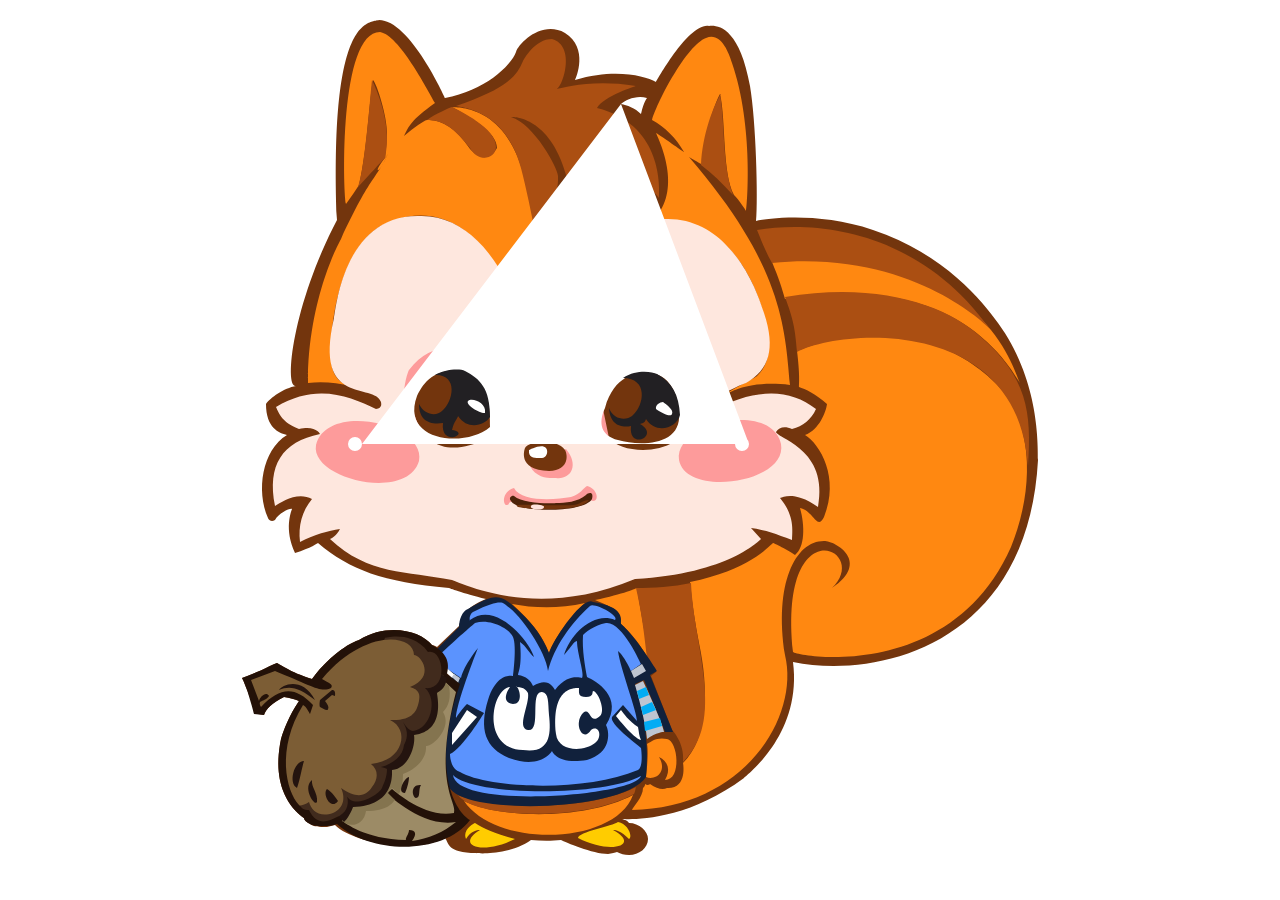
==== UU-Canvas/index.html @ cb1e5bfe "增加 Canvas 制作的 UU" ====
<!DOCTYPE html>
<!-- saved from url=(0038)http://121.14.161.189:7080/upload/zxj/ -->
<html><head><meta http-equiv="Content-Type" content="text/html; charset=UTF-8">

<meta name="author" content="UCWeb R.E.D zhangxj">
<title>html5+canvas画松鼠</title>
<style type="text/css">
#all {position:relative;margin:20px auto;width:796px;height:835px; }
#bg, #orange, #brown, #yellow, #white, #face_bg, #pink, #eye_bg, #lips, #eye_black, #eye_white, #lips_white, #clothes, #blue, #clothes_white, #clothes_grey, #light_blue, #pine_bg, #pine, #shell, #top_shell, #shadow, #pine_black, #noise {position:absolute;top:0;left:0;}
</style>
<link type="text/css" rel="stylesheet" href="chrome-extension://cpngackimfmofbokmjmljamhdncknpmg/style.css"><script type="text/javascript" charset="utf-8" src="chrome-extension://cpngackimfmofbokmjmljamhdncknpmg/page_context.js"></script></head>

<body screen_capture_injected="true">
<div id="all">
        <canvas id="bg" width="796" height="835"></canvas> 	
        <canvas id="orange" width="796" height="835"></canvas> 	
        <canvas id="brown" width="796" height="835"></canvas> 	
        <canvas id="yellow" width="796" height="835"></canvas> 	
        <canvas id="face_bg" width="796" height="835"></canvas> 	
        <canvas id="pink" width="796" height="835"></canvas> 	
        <canvas id="lips" width="796" height="835"></canvas> 	
        <canvas id="eye_bg" width="796" height="835"></canvas> 	
        <canvas id="white" width="796" height="835"></canvas> 	
        <canvas id="eye_black" width="796" height="835"></canvas> 	
        <canvas id="eye_white" width="796" height="835"></canvas> 	
        <canvas id="lips_white" width="796" height="835"></canvas> 	
        <canvas id="clothes" width="796" height="835"></canvas> 	
        <canvas id="blue" width="796" height="835"></canvas> 	
        <canvas id="clothes_white" width="796" height="835"></canvas> 	
        <canvas id="clothes_grey" width="796" height="835"></canvas> 	
        <canvas id="light_blue" width="796" height="835"></canvas> 	
        <canvas id="pine_bg" width="796" height="835"></canvas> 	
        <canvas id="pine" width="796" height="835"></canvas> 	
        <canvas id="shadow" width="796" height="835"></canvas> 	
        <canvas id="pine_black" width="796" height="835"></canvas> 	
        <canvas id="shell" width="796" height="835"></canvas> 	
        <canvas id="top_shell" width="796" height="835"></canvas> 	
        <canvas id="noise" width="796" height="835"></canvas> 	
</div>
    <script type="text/javascript">
        var bg, orange, brown, eyeball, nose, mouth, whisker;
        function getCanvas(id) {
            return document.getElementById(id).getContext("2d");
        }
        //bg
        bg = getCanvas("bg");
		bg.fillStyle = "#73350d";
		bg.moveTo(137, 1);
        bg.bezierCurveTo(168, 0, 203, 78, 203, 78);
        bg.bezierCurveTo(242, 71, 269, 46, 274, 32);
        bg.bezierCurveTo(277, 23, 300, 0, 323, 13);
        bg.bezierCurveTo(347, 28, 334, 58, 333, 60);
        bg.bezierCurveTo(373, 48, 403, 56, 414, 62);
        bg.bezierCurveTo(414, 62, 447, 2, 467, 6);
        bg.bezierCurveTo(475, 5, 497, 6, 508, 66);
        bg.bezierCurveTo(514, 102, 516, 178, 514, 201);
        bg.bezierCurveTo(528, 198, 578, 192, 631, 210);
        bg.bezierCurveTo(703, 234, 741, 282, 756, 303);
        bg.bezierCurveTo(796, 358, 796, 419, 796, 440);
        bg.bezierCurveTo(786, 627, 633, 659, 551, 642);
        bg.bezierCurveTo(560, 711, 509, 752, 502, 758);
        bg.bezierCurveTo(440, 804, 384, 799, 380, 799);
        bg.bezierCurveTo(383, 800, 385, 800, 387, 803);
        bg.bezierCurveTo(397, 803, 406, 811, 406, 819);
        bg.bezierCurveTo(406, 828, 397, 835, 387, 835);
        bg.bezierCurveTo(382, 835, 379, 834, 375, 832);
        bg.bezierCurveTo(373, 833, 370, 833, 366, 834);
        bg.bezierCurveTo(351, 834, 323, 822, 319, 820);
        bg.bezierCurveTo(310, 821, 299, 821, 289, 820);
        bg.bezierCurveTo(270, 834, 240, 834, 234, 833);
        bg.bezierCurveTo(205, 833, 207, 823, 203, 818);
        bg.bezierCurveTo(169, 835, 108, 821, 93, 805);
		bg.lineTo(85, 807)
        bg.bezierCurveTo(77, 807, 72, 807, 68, 804);
        bg.bezierCurveTo(64, 802, 62, 800, 62, 798);
        bg.bezierCurveTo(60, 796, 27, 777, 39, 719);
        bg.bezierCurveTo(42, 709, 47, 696, 57, 681);
        bg.bezierCurveTo(53, 679, 48, 678, 42, 677);
        bg.bezierCurveTo(30, 683, 24, 689, 22, 695);
		bg.lineTo(16, 694)
        bg.bezierCurveTo(10, 685, 3, 663, 0, 658);
        bg.bezierCurveTo(15, 653, 25, 647, 35, 643);
        bg.bezierCurveTo(49, 651, 52, 653, 70, 659);
        bg.bezierCurveTo(91, 631, 111, 622, 117, 620);
        bg.bezierCurveTo(146, 602, 179, 611, 190, 625);
        bg.bezierCurveTo(192, 625, 193, 626, 195, 627);
		bg.lineTo(217, 606)
        bg.bezierCurveTo(218, 602, 221, 594, 224, 591);
        bg.bezierCurveTo(229, 587, 234, 583, 244, 579);
        bg.bezierCurveTo(220, 573, 207, 568, 207, 568);
        bg.bezierCurveTo(141, 562, 108, 550, 76, 523);
        bg.bezierCurveTo(76, 523, 69, 528, 53, 533);
        bg.bezierCurveTo(42, 509, 49, 492, 50, 489);
        bg.bezierCurveTo(48, 488, 37, 493, 33, 500);
        bg.bezierCurveTo(28, 503, 26, 498, 26, 498);
        bg.bezierCurveTo(14, 471, 20, 430, 45, 415);
        bg.bezierCurveTo(37, 413, 24, 408, 24, 384);
        bg.bezierCurveTo(28, 378, 42, 368, 54, 366);
        bg.bezierCurveTo(42, 368, 50, 286, 95, 200);
        bg.bezierCurveTo(88, 0, 124, 3, 137, 0);
        bg.bezierCurveTo(168, 0, 203, 78, 203, 78);
		bg.fill();
		
		//orange
        orange = getCanvas("orange");
		orange.fillStyle = "#ff8811";
		orange.moveTo(138, 12);
        orange.bezierCurveTo(157, 15, 185, 69, 193, 83);
        orange.bezierCurveTo(169, 100, 167, 106, 162, 116);
        orange.bezierCurveTo(173, 107, 181, 101, 185, 100);
        orange.bezierCurveTo(199, 99, 214, 108, 228, 129);
        orange.bezierCurveTo(233, 134, 245, 145, 255, 128);
        orange.bezierCurveTo(255, 112, 228, 97, 210, 87);
        orange.bezierCurveTo(216, 88, 266, 84, 284, 163);
        orange.bezierCurveTo(306, 255, 296, 271, 313, 275);
        orange.bezierCurveTo(317, 275, 321, 267, 325, 253);
        orange.bezierCurveTo(330, 256, 333, 257, 335, 258);
        orange.bezierCurveTo(332, 248, 330, 225, 338, 215);
        orange.bezierCurveTo(347, 202, 368, 189, 367, 189);
        orange.bezierCurveTo(375, 185, 383, 176, 385, 170);
        orange.bezierCurveTo(403, 174, 406, 183, 417, 193);
        orange.bezierCurveTo(438, 163, 417, 120, 414, 113);
        orange.bezierCurveTo(421, 117, 440, 131, 442, 132);
        orange.bezierCurveTo(434, 118, 423, 107, 410, 100);
        orange.bezierCurveTo(416, 80, 445, 25, 464, 18);
        orange.bezierCurveTo(478, 12, 486, 30, 490, 43);
        orange.bezierCurveTo(512, 107, 505, 187, 504, 191);
        orange.bezierCurveTo(503, 189, 497, 180, 492, 175);
        orange.bezierCurveTo(480, 153, 484, 99, 478, 74);
        orange.bezierCurveTo(472, 85, 461, 118, 461, 145);
        orange.bezierCurveTo(457, 143, 447, 137, 447, 137);
        orange.bezierCurveTo(540, 245, 543, 306, 548, 365);
        orange.bezierCurveTo(506, 360, 488, 373, 484, 374);
        orange.bezierCurveTo(492, 368, 513, 358, 515, 356);
        orange.bezierCurveTo(524, 348, 527, 336, 527, 323);
        orange.bezierCurveTo(527, 318, 515, 209, 429, 200);
        orange.bezierCurveTo(382, 198, 360, 241, 356, 246);
        orange.bezierCurveTo(382, 198, 327, 293, 321, 341);
        orange.bezierCurveTo(317, 363, 322, 375, 323, 377);
        orange.bezierCurveTo(300, 375, 291, 376, 287, 378);
        orange.bezierCurveTo(292, 358, 293, 329, 273, 280);
        orange.bezierCurveTo(266, 266, 228, 172, 150, 201);
        orange.bezierCurveTo(101, 217, 88, 297, 89, 337);
        orange.bezierCurveTo(89, 361, 104, 365, 109, 366);
        orange.bezierCurveTo(95, 363, 81, 361, 66, 363);
        orange.bezierCurveTo(66, 277, 99, 219, 99, 219);
        orange.bezierCurveTo(129, 154, 136, 157, 146, 134);
        orange.bezierCurveTo(129, 154, 136, 157, 146, 134);
		orange.lineTo(143, 138)
        orange.bezierCurveTo(144, 128, 145, 120, 145, 113);
        orange.bezierCurveTo(145, 96, 135, 64, 131, 60);
        orange.bezierCurveTo(128, 72, 125, 133, 117, 165);
        orange.bezierCurveTo(114, 170, 109, 177, 104, 184);
        orange.bezierCurveTo(101, 170, 97, 12, 138, 12);
		orange.moveTo(530, 242);
        orange.bezierCurveTo(736, 225, 769, 342, 778, 363);
        orange.bezierCurveTo(708, 244, 563, 278, 543, 279);
        orange.bezierCurveTo(538, 261, 534, 252, 530, 242);
		orange.moveTo(555, 331);
        orange.bezierCurveTo(686, 278, 763, 369, 768, 381);
        orange.bezierCurveTo(793, 422, 788, 481, 769, 527);
        orange.bezierCurveTo(709, 662, 557, 637, 551, 632);
        orange.bezierCurveTo(536, 485, 630, 530, 590, 568);
        orange.bezierCurveTo(629, 542, 594, 521, 582, 521);
        orange.bezierCurveTo(553, 521, 532, 564, 543, 635);
        orange.bezierCurveTo(558, 697, 502, 788, 390, 790);
        orange.bezierCurveTo(391, 787, 401, 777, 401, 768);
        orange.bezierCurveTo(403, 766, 403, 765, 403, 764);
        orange.bezierCurveTo(406, 766, 408, 764, 408, 764);
        orange.bezierCurveTo(415, 769, 421, 770, 425, 768);
        orange.bezierCurveTo(446, 769, 441, 743, 441, 743);
        orange.bezierCurveTo(466, 719, 467, 669, 457, 623);
        orange.bezierCurveTo(453, 603, 450, 583, 448, 562);
        orange.bezierCurveTo(507, 550, 526, 527, 531, 523);
        orange.bezierCurveTo(532, 523, 546, 530, 553, 535);
        orange.bezierCurveTo(563, 527, 563, 506, 558, 488);
        orange.bezierCurveTo(572, 491, 575, 511, 582, 497);
        orange.bezierCurveTo(598, 458, 578, 424, 563, 415);
        orange.bezierCurveTo(577, 410, 584, 392, 585, 384);
        orange.bezierCurveTo(574, 374, 563, 369, 557, 367);
        orange.bezierCurveTo(557, 363, 558, 355, 555, 331);
		orange.moveTo(353, 580);
        orange.bezierCurveTo(382, 574, 395, 568, 395, 568);
        orange.bezierCurveTo(399, 594, 404, 617, 407, 640);
        orange.bezierCurveTo(394, 616, 378, 603, 378, 603);
        orange.bezierCurveTo(380, 594, 376, 589, 353, 580);
		orange.moveTo(270, 584);
        orange.bezierCurveTo(291, 588, 317, 589, 343, 583);
        orange.bezierCurveTo(343, 583, 318, 606, 307, 633);
        orange.bezierCurveTo(304, 625, 297, 608, 270, 584);
		orange.moveTo(405, 724);
        orange.bezierCurveTo(410, 721, 415, 717, 425, 719);
        orange.bezierCurveTo(436, 721, 440, 760, 423, 760);
        orange.bezierCurveTo(429, 750, 426, 741, 417, 737);
        orange.bezierCurveTo(426, 752, 413, 761, 404, 757);
        orange.bezierCurveTo(404, 757, 407, 734, 405, 724);
		orange.moveTo(222, 781);
        orange.bezierCurveTo(258, 799, 344, 800, 391, 775);
        orange.bezierCurveTo(373, 825, 255, 829, 222, 781);
		orange.fill();
		
		//brown
        brown = getCanvas("brown");
		brown.fillStyle = "#ab4f12";
		brown.moveTo(130, 60);
        brown.bezierCurveTo(130, 60, 152, 102, 143, 138);
        brown.bezierCurveTo(137, 144, 130, 152, 116, 167);
        brown.bezierCurveTo(123, 150, 129, 67, 130, 60);
		brown.moveTo(185, 100);
        brown.bezierCurveTo(193, 94, 207, 88, 210, 87);
        brown.bezierCurveTo(218, 91, 254, 108, 254, 127);
        brown.bezierCurveTo(254, 138, 237, 144, 228, 128);
        brown.bezierCurveTo(212, 108, 201, 100, 185, 100);
		brown.moveTo(214, 86);
        brown.bezierCurveTo(267, 68, 275, 55, 281, 41);
        brown.bezierCurveTo(282, 39, 293, 19, 310, 19);
        brown.bezierCurveTo(335, 26, 320, 70, 314, 69);
        brown.bezierCurveTo(323, 68, 349, 59, 394, 66);
        brown.bezierCurveTo(394, 66, 362, 76, 355, 88);
        brown.bezierCurveTo(418, 104, 418, 162, 417, 178);
        brown.bezierCurveTo(397, 150, 358, 162, 358, 162);
		brown.lineTo(374, 166)
        brown.bezierCurveTo(369, 194, 327, 190, 322, 228);
        brown.bezierCurveTo(306, 208, 330, 187, 325, 158);
        brown.bezierCurveTo(308, 94, 269, 97, 269, 97);
        brown.bezierCurveTo(292, 104, 316, 148, 316, 156);
        brown.bezierCurveTo(317, 183, 302, 181, 307, 220);
        brown.bezierCurveTo(310, 234, 315, 244, 324, 254);
        brown.bezierCurveTo(321, 267, 317, 274, 311, 274);
        brown.bezierCurveTo(297, 274, 304, 252, 281, 156);
        brown.bezierCurveTo(272, 114, 249, 91, 214, 86);
		brown.moveTo(478, 74);
        brown.bezierCurveTo(483, 102, 480, 145, 491, 175);
        brown.bezierCurveTo(480, 163, 470, 153, 459, 145);
        brown.bezierCurveTo(460, 115, 472, 84, 479, 74);
		brown.moveTo(515, 210);
        brown.bezierCurveTo(574, 200, 677, 210, 748, 309);
        brown.bezierCurveTo(748, 309, 672, 229, 530, 243);
        brown.bezierCurveTo(525, 234, 521, 225, 515, 210);
		brown.moveTo(543, 277);
        brown.bezierCurveTo(635, 261, 705, 285, 739, 317);
        brown.bezierCurveTo(785, 357, 790, 392, 786, 446);
        brown.bezierCurveTo(776, 295, 598, 309, 555, 332);
        brown.bezierCurveTo(553, 307, 551, 299, 543, 277);
		brown.moveTo(394, 568);
        brown.bezierCurveTo(411, 568, 431, 567, 449, 563);
        brown.bezierCurveTo(452, 629, 484, 700, 441, 742);
        brown.bezierCurveTo(443, 723, 430, 710, 430, 710);
		brown.lineTo(409, 656)
		brown.lineTo(414, 652)
		brown.lineTo(405, 638)
        brown.bezierCurveTo(402, 613, 400, 594, 394, 568);
		brown.moveTo(216, 775);
        brown.bezierCurveTo(245, 788, 343, 793, 394, 767);
        brown.bezierCurveTo(393, 771, 393, 772, 392, 774);
        brown.bezierCurveTo(339, 803, 238, 796, 220, 779);
        brown.bezierCurveTo(218, 778, 217, 776, 216, 775);
		brown.fill();

		//yellow
        yellow = getCanvas("yellow");
		yellow.fillStyle = "#ffcc00";
		yellow.moveTo(233, 803);
        yellow.bezierCurveTo(241, 808, 253, 814, 273, 819);
        yellow.bezierCurveTo(239, 836, 213, 825, 238, 810);
        yellow.bezierCurveTo(238, 810, 230, 809, 224, 819);
        yellow.bezierCurveTo(220, 810, 232, 803, 233, 803);
		yellow.moveTo(336, 818);
        yellow.bezierCurveTo(336, 812, 371, 806, 376, 802);
        yellow.bezierCurveTo(386, 804, 391, 816, 387, 819);
        yellow.bezierCurveTo(377, 809, 372, 810, 371, 810);
        yellow.bezierCurveTo(399, 825, 369, 835, 336, 818);
		yellow.fill();

		//face_bg
        face_bg = getCanvas("face_bg");
		face_bg.fillStyle = "#fee7de";
		face_bg.moveTo(178, 196);
        face_bg.bezierCurveTo(267, 194, 303, 353, 287, 377);
        face_bg.bezierCurveTo(298, 375, 307, 375, 322, 376);
        face_bg.bezierCurveTo(309, 317, 347, 247, 376, 220);
        face_bg.bezierCurveTo(399, 199, 417, 199, 426, 199);
        face_bg.bezierCurveTo(476, 199, 508, 246, 522, 293);
        face_bg.bezierCurveTo(534, 329, 527, 350, 504, 363);
        face_bg.bezierCurveTo(497, 365, 475, 377, 470, 379);
        face_bg.bezierCurveTo(465, 390, 475, 388, 475, 388);
        face_bg.bezierCurveTo(517, 368, 548, 369, 574, 389);
        face_bg.bezierCurveTo(569, 400, 561, 406, 550, 409);
        face_bg.bezierCurveTo(543, 406, 537, 407, 534, 412);
        face_bg.bezierCurveTo(536, 419, 587, 429, 576, 487);
        face_bg.bezierCurveTo(553, 471, 542, 477, 538, 478);
        face_bg.bezierCurveTo(551, 494, 551, 506, 550, 520);
        face_bg.bezierCurveTo(534, 514, 524, 510, 509, 508);
		face_bg.lineTo(519, 519)
        face_bg.bezierCurveTo(519, 519, 487, 554, 393, 559);
        face_bg.bezierCurveTo(296, 600, 224, 565, 210, 560);
        face_bg.bezierCurveTo(165, 551, 126, 555, 88, 519);
        face_bg.bezierCurveTo(94, 517, 98, 509, 98, 509);
        face_bg.bezierCurveTo(86, 511, 73, 514, 58, 522);
        face_bg.bezierCurveTo(56, 506, 60, 491, 70, 479);
        face_bg.bezierCurveTo(56, 471, 39, 482, 33, 486);
        face_bg.bezierCurveTo(25, 445, 40, 422, 78, 414);
        face_bg.bezierCurveTo(78, 414, 74, 405, 57, 409);
        face_bg.bezierCurveTo(41, 403, 37, 394, 34, 387);
        face_bg.bezierCurveTo(75, 362, 109, 377, 134, 389);
        face_bg.bezierCurveTo(141, 388, 139, 383, 139, 382);
        face_bg.bezierCurveTo(133, 362, 71, 388, 92, 298);
        face_bg.bezierCurveTo(94, 291, 101, 194, 178, 196);
		face_bg.fill();
		
		//pink
        pink = getCanvas("pink");
		pink.fillStyle = "#fd9b9b";
		pink.moveTo(74, 425);
        pink.bezierCurveTo(85, 381, 185, 404, 177, 441);
        pink.bezierCurveTo(165, 482, 68, 459, 74, 425);
		pink.moveTo(167, 350);
        pink.bezierCurveTo(201, 305, 251, 339, 251, 362);
        pink.bezierCurveTo(227, 408, 211, 416, 197, 424);
        pink.bezierCurveTo(147, 413, 164, 355, 167, 350);
		pink.moveTo(288, 446);
		pink.lineTo(324, 429)
        pink.bezierCurveTo(338, 446, 328, 460, 314, 458);
        pink.bezierCurveTo(311, 458, 295, 460, 288, 446);
		pink.moveTo(272, 468);
        pink.bezierCurveTo(279, 482, 312, 480, 329, 477);
        pink.bezierCurveTo(339, 474, 341, 468, 345, 466);
        pink.bezierCurveTo(355, 468, 358, 481, 351, 481);
		pink.lineTo(348, 480)
        pink.bezierCurveTo(294, 500, 276, 475, 267, 483);
        pink.bezierCurveTo(267, 484, 266, 485, 265, 485);
        pink.bezierCurveTo(261, 486, 259, 472, 272, 468);
		pink.moveTo(372, 339);
        pink.bezierCurveTo(385, 323, 417, 328, 428, 344);
        pink.bezierCurveTo(433, 349, 436, 357, 439, 365);
		pink.lineTo(367, 419)
        pink.bezierCurveTo(352, 413, 337, 376, 372, 339);
		pink.moveTo(437, 440);
        pink.bezierCurveTo(432, 402, 530, 381, 539, 424);
        pink.bezierCurveTo(546, 463, 444, 478, 437, 440);
		pink.fill();
		
		//lips
        lips = getCanvas("lips");
		lips.fillStyle = "#4d2309";
		lips.moveTo(272, 476);
        lips.bezierCurveTo(280, 483, 305, 484, 314, 483);
        lips.bezierCurveTo(323, 483, 336, 482, 344, 475);
        lips.bezierCurveTo(347, 472, 352, 472, 350, 479);
        lips.bezierCurveTo(343, 491, 298, 492, 279, 487);
        lips.bezierCurveTo(270, 484, 269, 481, 269, 481);
        lips.bezierCurveTo(266, 478, 270, 475, 272, 476);
		lips.fill();

		//eye_bg
        eye_bg = getCanvas("eye_bg");
		eye_bg.fillStyle = "#73350d";
		eye_bg.moveTo(171, 391);
        eye_bg.bezierCurveTo(169, 379, 167, 337, 210, 337);
        eye_bg.bezierCurveTo(265, 336, 256, 410, 256, 413);
        eye_bg.bezierCurveTo(254, 413, 189, 458, 171, 390);
		eye_bg.moveTo(361, 389);
        eye_bg.bezierCurveTo(357, 380, 363, 341, 402, 340);
        eye_bg.bezierCurveTo(443, 341, 445, 389, 445, 395);
        eye_bg.bezierCurveTo(448, 436, 381, 437, 367, 418);
		pink.lineTo(361, 389)
		eye_bg.moveTo(283, 428);
        eye_bg.bezierCurveTo(286, 422, 313, 417, 323, 430);
        eye_bg.bezierCurveTo(325, 433, 329, 450, 307, 451);
        eye_bg.bezierCurveTo(274, 450, 283, 428, 283, 428);
		eye_bg.moveTo(275, 485);
        eye_bg.bezierCurveTo(281, 484, 317, 486, 331, 485);
        eye_bg.bezierCurveTo(337, 485, 341, 480, 347, 480);
        eye_bg.bezierCurveTo(341, 488, 323, 489, 308, 489);
        eye_bg.bezierCurveTo(289, 489, 272, 488, 275, 485);
		eye_bg.fill();

		//white
        white = getCanvas("white");
		white.fillStyle = "#fff";
		white.moveTo(379, 84);
        white.bezierCurveTo(384, 80, 394, 75, 405, 78);
        white.bezierCurveTo(405, 78, 402, 81, 399, 94);
        white.bezierCurveTo(393, 88, 385, 85, 379, 84);
		white.arc(113, 424, 7, 0, Math.PI*2, true);
		white.arc(500, 424, 7, 0, Math.PI*2, true);
		//x，y代表圆心坐标，z是圆的半径。a代表圆周肇端地位。0 PI就是肇端地位了，沿顺时针路线，分别是0.5 PI（正下方），1 PI和1.5 PI（正上方），这个为我们今后画饼图供给了扇形局限的根据。 第五个参数是弧长Math.PI*2就是全部圆了，Math.PI是半圆。第六个参数是个布尔值，就是断定是顺时针还是逆时针，这里false是顺时针。】
		white.moveTo(175, 376);
        white.bezierCurveTo(180, 366, 188, 350, 217, 350);
        white.bezierCurveTo(249, 359, 248, 391, 248, 407);
        white.bezierCurveTo(224, 428, 158, 422, 175, 376);
		white.moveTo(363, 388);
        white.bezierCurveTo(373, 351, 401, 353, 401, 353);
        white.bezierCurveTo(434, 350, 437, 388, 437, 393);
        white.bezierCurveTo(440, 427, 396, 426, 376, 420);
        white.bezierCurveTo(359, 416, 356, 403, 363, 388);
		white.moveTo(287, 430);
        white.bezierCurveTo(287, 430, 300, 423, 304, 428);
        white.bezierCurveTo(307, 432, 304, 438, 300, 438);
        white.bezierCurveTo(294, 438, 286, 439, 287, 430);
		white.fill();
		
        //eye_black		
        eye_black = getCanvas("eye_black");
		eye_black.fillStyle = "#222023";
		eye_black.moveTo(193, 355);
        eye_black.bezierCurveTo(201, 350, 217, 348, 223, 351);
        eye_black.bezierCurveTo(238, 359, 248, 368, 248, 397);
        eye_black.bezierCurveTo(243, 405, 226, 411, 216, 396);
        eye_black.bezierCurveTo(216, 398, 212, 401, 210, 410);
        eye_black.bezierCurveTo(230, 413, 198, 428, 201, 403);
        eye_black.bezierCurveTo(188, 405, 177, 401, 177, 384);
        eye_black.bezierCurveTo(183, 396, 195, 396, 200, 391);
        eye_black.bezierCurveTo(212, 381, 216, 354, 193, 355);
		eye_black.moveTo(381, 358);
        eye_black.bezierCurveTo(395, 349, 410, 352, 415, 354);
        eye_black.bezierCurveTo(430, 362, 437, 375, 438, 395);
        eye_black.bezierCurveTo(435, 408, 414, 415, 404, 399);
        eye_black.bezierCurveTo(403, 402, 402, 403, 398, 404);
        eye_black.bezierCurveTo(419, 416, 386, 431, 389, 406);
        eye_black.bezierCurveTo(379, 408, 368, 405, 367, 388);
        eye_black.bezierCurveTo(372, 401, 385, 400, 390, 396);
        eye_black.bezierCurveTo(403, 385, 406, 358, 381, 358);
		eye_black.fill();

        //eye_white		
        eye_white = getCanvas("eye_white");
		eye_white.fillStyle = "#fff";
		eye_white.moveTo(226, 381);
        eye_white.bezierCurveTo(229, 377, 245, 382, 243, 393);
        eye_white.bezierCurveTo(239, 394, 223, 385, 226, 381);
		eye_white.moveTo(421, 382);
        eye_white.bezierCurveTo(425, 385, 432, 390, 430, 394);
        eye_white.bezierCurveTo(429, 398, 418, 392, 414, 389);
        eye_white.bezierCurveTo(413, 385, 418, 382, 421, 382);
		eye_white.fill();

        //lips_white		
        lips_white = getCanvas("lips_white");
		lips_white.fillStyle = "#ffe3dd";
		lips_white.moveTo(289, 486);
        lips_white.bezierCurveTo(290, 483, 303, 485, 302, 487);
        lips_white.bezierCurveTo(302, 491, 287, 490, 289, 486);
		lips_white.fill();
		
		//clothes
        clothes = getCanvas("clothes");
		clothes.fillStyle = "#11213c";
		clothes.moveTo(195, 629);
		clothes.lineTo(217, 607)
        clothes.bezierCurveTo(217, 600, 220, 591, 226, 589);
        clothes.bezierCurveTo(254, 572, 259, 573, 280, 594);
        clothes.bezierCurveTo(292, 605, 301, 618, 307, 633);
        clothes.bezierCurveTo(311, 620, 341, 575, 351, 582);
        clothes.bezierCurveTo(382, 587, 379, 598, 379, 604);
        clothes.bezierCurveTo(395, 618, 415, 651, 415, 651);
		clothes.lineTo(408, 655)
		clothes.lineTo(431, 712)
		clothes.lineTo(423, 712)
		clothes.lineTo(402, 660)
		clothes.lineTo(393, 664)
        clothes.bezierCurveTo(403, 693, 407, 727, 404, 757);
        clothes.bezierCurveTo(381, 793, 211, 796, 206, 764);
        clothes.bezierCurveTo(200, 742, 202, 709, 216, 664);
        clothes.bezierCurveTo(194, 644, 198, 637, 195, 629);
		clothes.fill();
		
		//blue
        blue = getCanvas("blue");
		blue.fillStyle = "#5b93fe";
		blue.moveTo(228, 601);
        blue.bezierCurveTo(227, 598, 228, 594, 231, 592);
        blue.bezierCurveTo(260, 578, 261, 583, 265, 586);
        blue.bezierCurveTo(279, 595, 304, 632, 306, 651);
        blue.bezierCurveTo(312, 627, 329, 603, 348, 586);
        blue.bezierCurveTo(352, 582, 378, 596, 373, 600);
        blue.bezierCurveTo(351, 591, 328, 615, 322, 635);
        blue.bezierCurveTo(331, 625, 331, 622, 335, 621);
        blue.bezierCurveTo(335, 633, 343, 655, 340, 658);
        blue.bezierCurveTo(338, 658, 326, 653, 313, 670);
        blue.bezierCurveTo(311, 666, 305, 657, 291, 666);
        blue.bezierCurveTo(289, 661, 284, 656, 276, 655);
        blue.bezierCurveTo(277, 650, 280, 645, 278, 622);
        blue.bezierCurveTo(284, 626, 288, 634, 292, 637);
        blue.bezierCurveTo(288, 622, 254, 580, 228, 600);
		blue.moveTo(192, 640);
        blue.bezierCurveTo(222, 612, 225, 610, 233, 603);
        blue.bezierCurveTo(248, 598, 268, 609, 271, 617);
        blue.bezierCurveTo(275, 626, 271, 656, 271, 656);
        blue.bezierCurveTo(271, 656, 255, 651, 246, 680);
        blue.bezierCurveTo(237, 709, 243, 728, 267, 738);
        blue.bezierCurveTo(299, 750, 310, 731, 310, 731);
        blue.bezierCurveTo(310, 731, 315, 745, 345, 740);
        blue.bezierCurveTo(369, 733, 368, 713, 364, 705);
        blue.bezierCurveTo(382, 677, 354, 661, 345, 657);
        blue.bezierCurveTo(343, 646, 340, 630, 341, 615);
        blue.bezierCurveTo(343, 613, 352, 605, 364, 603);
        blue.bezierCurveTo(380, 601, 399, 644, 399, 644);
		blue.lineTo(389, 651)
        blue.bezierCurveTo(389, 651, 383, 637, 376, 631);
        blue.bezierCurveTo(378, 647, 395, 692, 395, 701);
		blue.lineTo(381, 685)
		blue.lineTo(370, 697)
        blue.bezierCurveTo(367, 704, 395, 724, 399, 728);
        blue.bezierCurveTo(399, 728, 402, 747, 396, 750);
        blue.bezierCurveTo(342, 773, 245, 768, 218, 752);
        blue.bezierCurveTo(210, 750, 208, 739, 208, 734);
        blue.bezierCurveTo(220, 729, 242, 693, 242, 693);
		blue.lineTo(225, 684)
        blue.bezierCurveTo(225, 684, 219, 690, 214, 698);
        blue.bezierCurveTo(215, 681, 236, 628, 236, 628);
        blue.bezierCurveTo(236, 628, 222, 645, 219, 658);
		blue.lineTo(192, 640)
		blue.moveTo(211, 755);
        blue.bezierCurveTo(230, 776, 361, 777, 399, 756);
        blue.bezierCurveTo(393, 776, 215, 790, 211, 755);
		blue.fill();
		
		//clothes_white
        clothes_white = getCanvas("clothes_white");
		clothes_white.fillStyle = "#fff";
		clothes_white.moveTo(192, 641);
		clothes_white.lineTo(194, 639)
		clothes_white.lineTo(213, 655)
		clothes_white.lineTo(210, 658)
		clothes_white.lineTo(192, 641)
		clothes_white.moveTo(225, 690);
		clothes_white.lineTo(235, 697)
		clothes_white.lineTo(210, 725)
		clothes_white.lineTo(210, 713)
		clothes_white.lineTo(225, 690)
		clothes_white.moveTo(374, 696);
		clothes_white.lineTo(379, 690)
        clothes_white.bezierCurveTo(381, 693, 387, 701, 396, 707);
        clothes_white.bezierCurveTo(397, 712, 397, 716, 399, 720);
        clothes_white.bezierCurveTo(391, 718, 374, 696, 374, 696);
		clothes_white.moveTo(268, 667);
        clothes_white.bezierCurveTo(268, 667, 257, 682, 271, 684);
        clothes_white.bezierCurveTo(281, 684, 278, 670, 275, 667);
        clothes_white.bezierCurveTo(274, 667, 274, 666, 275, 667);
        clothes_white.bezierCurveTo(282, 667, 285, 671, 286, 673);
        clothes_white.bezierCurveTo(288, 684, 274, 708, 286, 710);
        clothes_white.bezierCurveTo(300, 712, 287, 671, 300, 672);
        clothes_white.bezierCurveTo(307, 673, 306, 682, 307, 695);
        clothes_white.bezierCurveTo(309, 713, 309, 734, 281, 730);
        clothes_white.bezierCurveTo(239, 729, 249, 669, 268, 667);
		clothes_white.moveTo(337, 668);
        clothes_white.bezierCurveTo(337, 673, 336, 677, 344, 677);
        clothes_white.bezierCurveTo(352, 677, 350, 672, 351, 671);
        clothes_white.bezierCurveTo(356, 671, 364, 691, 358, 696);
        clothes_white.bezierCurveTo(347, 706, 349, 686, 341, 693);
        clothes_white.bezierCurveTo(331, 704, 341, 723, 349, 710);
        clothes_white.bezierCurveTo(357, 704, 361, 717, 353, 723);
        clothes_white.bezierCurveTo(342, 732, 316, 732, 314, 714);
        clothes_white.bezierCurveTo(309, 666, 333, 668, 337, 668);
		clothes_white.fill();

		//clothes_grey
        clothes_grey = getCanvas("clothes_grey");
		clothes_grey.fillStyle = "#bec5d1";
		clothes_grey.moveTo(212, 654);
 		clothes_grey.lineTo(218, 658)
 		clothes_grey.lineTo(216, 663)
 		clothes_grey.lineTo(210, 657)
 		clothes_grey.lineTo(212, 654)
		clothes_grey.moveTo(389, 651);
 		clothes_grey.lineTo(400, 644)
 		clothes_grey.lineTo(404, 651)
 		clothes_grey.lineTo(392, 658)
 		clothes_grey.lineTo(389, 651)
		clothes_grey.moveTo(393, 665);
 		clothes_grey.lineTo(401, 661)
        clothes_grey.bezierCurveTo(401, 661, 421, 703, 422, 712);
        clothes_grey.bezierCurveTo(422, 712, 414, 712, 405, 719);
        clothes_grey.bezierCurveTo(404, 702, 393, 665, 393, 665);
		clothes_grey.fill();
		
		//light_blue
        light_blue = getCanvas("light_blue");
		light_blue.fillStyle = "#02acf4";
		light_blue.moveTo(395, 671);
 		light_blue.lineTo(404, 667)
 		light_blue.lineTo(407, 675)
 		light_blue.lineTo(397, 679)
 		light_blue.lineTo(395, 671)
		light_blue.moveTo(399, 687);
 		light_blue.lineTo(410, 682)
 		light_blue.lineTo(414, 690)
 		light_blue.lineTo(401, 695)
 		light_blue.lineTo(399, 687)
		light_blue.moveTo(402, 702);
 		light_blue.lineTo(418, 698)
 		light_blue.lineTo(420, 706)
 		light_blue.lineTo(403, 711)
 		light_blue.lineTo(402, 702)
		light_blue.fill();
		
		//pine_bg
        pine_bg = getCanvas("pine_bg");
		pine_bg.fillStyle = "#231108";
		pine_bg.moveTo(1, 657);
        pine_bg.bezierCurveTo(10, 685, 3, 663, 0, 658);
        pine_bg.bezierCurveTo(15, 653, 25, 647, 35, 643);
        pine_bg.bezierCurveTo(49, 651, 52, 653, 70, 659);
        pine_bg.bezierCurveTo(91, 631, 111, 622, 117, 620);
        pine_bg.bezierCurveTo(146, 602, 179, 611, 190, 625);
        pine_bg.bezierCurveTo(210, 635, 206, 649, 205, 654);
 		pine_bg.lineTo(218, 664)
        pine_bg.bezierCurveTo(188, 751, 214, 792, 228, 800);
        pine_bg.bezierCurveTo(202, 835, 129, 835, 95, 804);
        pine_bg.bezierCurveTo(88, 807, 72, 807, 68, 804);
        pine_bg.bezierCurveTo(64, 802, 62, 800, 62, 798);
        pine_bg.bezierCurveTo(60, 796, 27, 777, 39, 719);
        pine_bg.bezierCurveTo(42, 709, 47, 696, 57, 681);
        pine_bg.bezierCurveTo(53, 679, 48, 678, 42, 677);
        pine_bg.bezierCurveTo(30, 683, 24, 689, 22, 695);
		pine_bg.lineTo(12, 694)
        pine_bg.bezierCurveTo(10, 685, 3, 663, 1, 657);
		pine_bg.fill();

		//pine
        pine = getCanvas("pine");
		pine.fillStyle = "#9c8b66";
		pine.moveTo(199, 658);
 		pine.lineTo(214, 672)
        pine.bezierCurveTo(190, 765, 216, 782, 212, 793);
        pine.bezierCurveTo(183, 799, 150, 769, 150, 769);
 		pine.lineTo(145, 773)
        pine.bezierCurveTo(145, 773, 179, 808, 214, 802);
        pine.bezierCurveTo(202, 812, 186, 819, 170, 821);
        pine.bezierCurveTo(175, 814, 174, 810, 167, 810);
        pine.bezierCurveTo(167, 814, 163, 818, 164, 820);
        pine.bezierCurveTo(122, 819, 104, 803, 100, 801);
 		pine.lineTo(140, 714)
 		pine.lineTo(199, 658)
		pine.fill();
		
		//shell
        shell = getCanvas("shell");
		shell.fillStyle = "#412b1d";
		shell.moveTo(143, 618);
        shell.bezierCurveTo(143, 618, 170, 610, 186, 632);
        shell.bezierCurveTo(202, 628, 207, 671, 183, 668);
        shell.bezierCurveTo(196, 679, 189, 709, 171, 711);
        shell.bezierCurveTo(168, 711, 164, 707, 161, 702);
        shell.bezierCurveTo(165, 709, 167, 716, 162, 725);
        shell.bezierCurveTo(161, 736, 151, 744, 139, 747);
        shell.bezierCurveTo(142, 748, 144, 748, 145, 749);
        shell.bezierCurveTo(145, 757, 142, 763, 140, 768);
        shell.bezierCurveTo(136, 776, 111, 789, 105, 776);
        shell.bezierCurveTo(108, 786, 103, 794, 95, 797);
        shell.bezierCurveTo(87, 801, 75, 807, 67, 790);
        shell.bezierCurveTo(61, 790, 60, 788, 57, 785);
		shell.lineTo(143, 618)
		shell.fill();
		
		//shadow
        shadow = getCanvas("shadow");
		shadow.fillStyle = "#84744f";
		shadow.moveTo(201, 655);
        shadow.bezierCurveTo(204, 664, 205, 664, 207, 666);
        shadow.bezierCurveTo(209, 677, 207, 686, 201, 692);
        shadow.bezierCurveTo(211, 708, 190, 727, 184, 726);
        shadow.bezierCurveTo(185, 741, 170, 751, 161, 754);
        shadow.bezierCurveTo(161, 761, 160, 768, 157, 774);
		shadow.lineTo(150, 768)
		shadow.lineTo(146, 773)
		shadow.lineTo(153, 780)
        shadow.bezierCurveTo(150, 783, 146, 791, 124, 791);
        shadow.bezierCurveTo(122, 806, 107, 808, 101, 801);
		shadow.lineTo(120, 640)
		shadow.lineTo(201, 655)
		shadow.fill();

		//pine_black
        pine_black = getCanvas("pine_black");
		pine_black.fillStyle = "#24140f";
		pine_black.moveTo(205, 658);
        pine_black.bezierCurveTo(203, 670, 197, 671, 195, 673);
        pine_black.bezierCurveTo(195, 676, 204, 711, 172, 715);
        pine_black.bezierCurveTo(174, 726, 166, 749, 150, 750);
        pine_black.bezierCurveTo(150, 754, 153, 786, 111, 787);
        pine_black.bezierCurveTo(111, 787, 108, 796, 102, 802);
		pine_black.lineTo(94, 794)
		pine_black.lineTo(189, 647)
		pine_black.lineTo(205, 658)
		pine_black.fill();
		
		//top_shell
        top_shell = getCanvas("top_shell");
		top_shell.fillStyle = "#7c5d35";
		top_shell.moveTo(9, 660);
		top_shell.lineTo(33, 651)
        top_shell.bezierCurveTo(70, 666, 79, 673, 89, 668);
        top_shell.bezierCurveTo(92, 664, 86, 663, 80, 659);
        top_shell.bezierCurveTo(123, 608, 172, 614, 172, 635);
        top_shell.bezierCurveTo(179, 635, 194, 657, 168, 667);
        top_shell.bezierCurveTo(178, 670, 178, 675, 177, 681);
        top_shell.bezierCurveTo(175, 691, 171, 701, 148, 700);
        top_shell.bezierCurveTo(168, 709, 162, 741, 129, 744);
        top_shell.bezierCurveTo(137, 750, 136, 760, 130, 767);
        top_shell.bezierCurveTo(125, 775, 116, 780, 99, 768);
        top_shell.bezierCurveTo(103, 776, 103, 788, 91, 793);
        top_shell.bezierCurveTo(77, 798, 69, 790, 67, 782);
        top_shell.bezierCurveTo(63, 785, 57, 786, 57, 785);
        top_shell.bezierCurveTo(44, 771, 34, 729, 61, 685);
        top_shell.bezierCurveTo(64, 686, 68, 694, 68, 694);
		top_shell.lineTo(71, 685)
        top_shell.bezierCurveTo(53, 666, 38, 667, 19, 687);
        top_shell.bezierCurveTo(15, 679, 22, 683, 27, 676);
        top_shell.bezierCurveTo(24, 671, 18, 677, 17, 681);
		top_shell.lineTo(9, 660)
		top_shell.fill();
		
		//noise
        noise = getCanvas("noise");
		noise.fillStyle = "#24140f";
		noise.moveTo(37, 670);
        noise.bezierCurveTo(40, 665, 60, 656, 73, 680);
        noise.bezierCurveTo(58, 668, 48, 665, 37, 670);
		noise.moveTo(78, 680);
		noise.lineTo(90, 670)
        noise.bezierCurveTo(90, 670, 94, 669, 93, 676);
		noise.lineTo(90, 675)
		noise.lineTo(83, 681)
        noise.bezierCurveTo(83, 681, 88, 687, 86, 689);
        noise.bezierCurveTo(86, 692, 80, 688, 78, 687);
        noise.bezierCurveTo(77, 685, 78, 680, 78, 680);
		noise.moveTo(62, 741);
        noise.bezierCurveTo(60, 747, 58, 760, 55, 768);
        noise.bezierCurveTo(46, 763, 52, 741, 62, 741);
		noise.moveTo(70, 760);
        noise.bezierCurveTo(69, 767, 76, 773, 75, 782);
        noise.bezierCurveTo(73, 787, 60, 768, 70, 760);
		noise.moveTo(85, 769);
        noise.bezierCurveTo(90, 772, 94, 778, 96, 781);
        noise.bezierCurveTo(89, 791, 80, 774, 85, 769);
		noise.moveTo(167, 757);
        noise.bezierCurveTo(167, 763, 164, 771, 163, 773);
        noise.bezierCurveTo(154, 773, 163, 757, 167, 757);
		noise.moveTo(179, 765);
        noise.bezierCurveTo(176, 769, 179, 778, 174, 778);
        noise.bezierCurveTo(170, 777, 168, 764, 179, 765);
		noise.fill();
		
    </script>



<div id="sbi_camera_button" class="sbi_search" style="left: 0px; top: 0px; position: absolute; width: 29px; height: 27px; border: none; margin: 0px; padding: 0px; z-index: 2147483647; display: none;"></div></body></html>
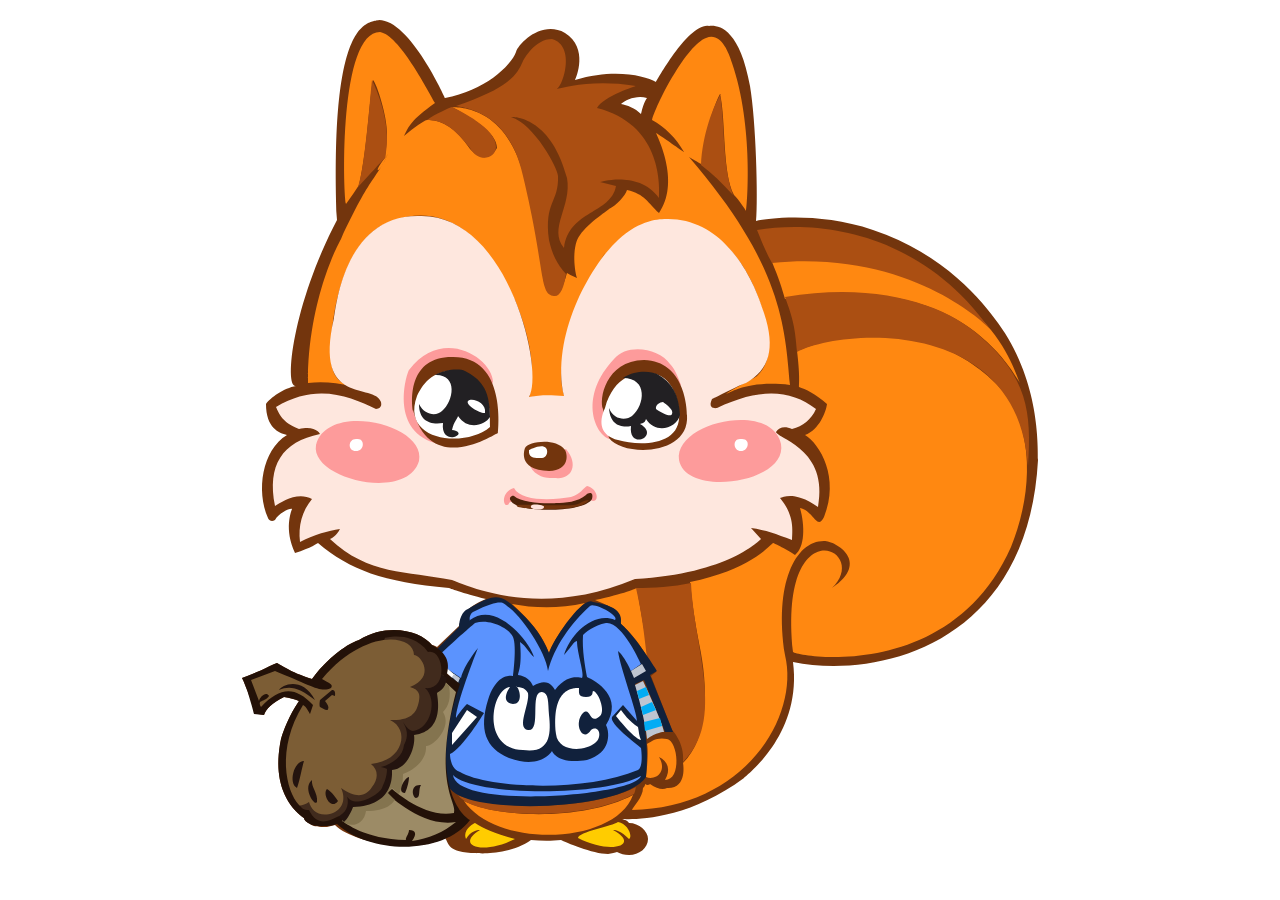
==== commit 2af4f5c0: "更新 UU-Canvas" ====
--- a/UU-Canvas/index.html
+++ b/UU-Canvas/index.html
@@ -226,7 +226,7 @@
         brown.bezierCurveTo(292, 104, 316, 148, 316, 156);
         brown.bezierCurveTo(317, 183, 302, 181, 307, 220);
         brown.bezierCurveTo(310, 234, 315, 244, 324, 254);
-        brown.bezierCurveTo(321, 267, 317, 274, 311, 274);
+        brown.bezierCurveTo(322, 268, 318, 277, 312, 276);
         brown.bezierCurveTo(297, 274, 304, 252, 281, 156);
         brown.bezierCurveTo(272, 114, 249, 91, 214, 86);
 		brown.moveTo(478, 74);
@@ -382,9 +382,12 @@
         white.bezierCurveTo(384, 80, 394, 75, 405, 78);
         white.bezierCurveTo(405, 78, 402, 81, 399, 94);
         white.bezierCurveTo(393, 88, 385, 85, 379, 84);
-		white.arc(113, 424, 7, 0, Math.PI*2, true);
-		white.arc(500, 424, 7, 0, Math.PI*2, true);
-		//x，y代表圆心坐标，z是圆的半径。a代表圆周肇端地位。0 PI就是肇端地位了，沿顺时针路线，分别是0.5 PI（正下方），1 PI和1.5 PI（正上方），这个为我们今后画饼图供给了扇形局限的根据。 第五个参数是弧长Math.PI*2就是全部圆了，Math.PI是半圆。第六个参数是个布尔值，就是断定是顺时针还是逆时针，这里false是顺时针。】
+		white.moveTo(115, 419);
+        white.bezierCurveTo(123, 418, 123, 431, 114, 431);
+        white.bezierCurveTo(105, 431, 106, 418, 115, 419);
+		white.moveTo(499, 419);
+        white.bezierCurveTo(509, 418, 507, 431, 499, 431);
+        white.bezierCurveTo(491, 431, 490, 418, 499, 419);
 		white.moveTo(175, 376);
         white.bezierCurveTo(180, 366, 188, 350, 217, 350);
         white.bezierCurveTo(249, 359, 248, 391, 248, 407);
